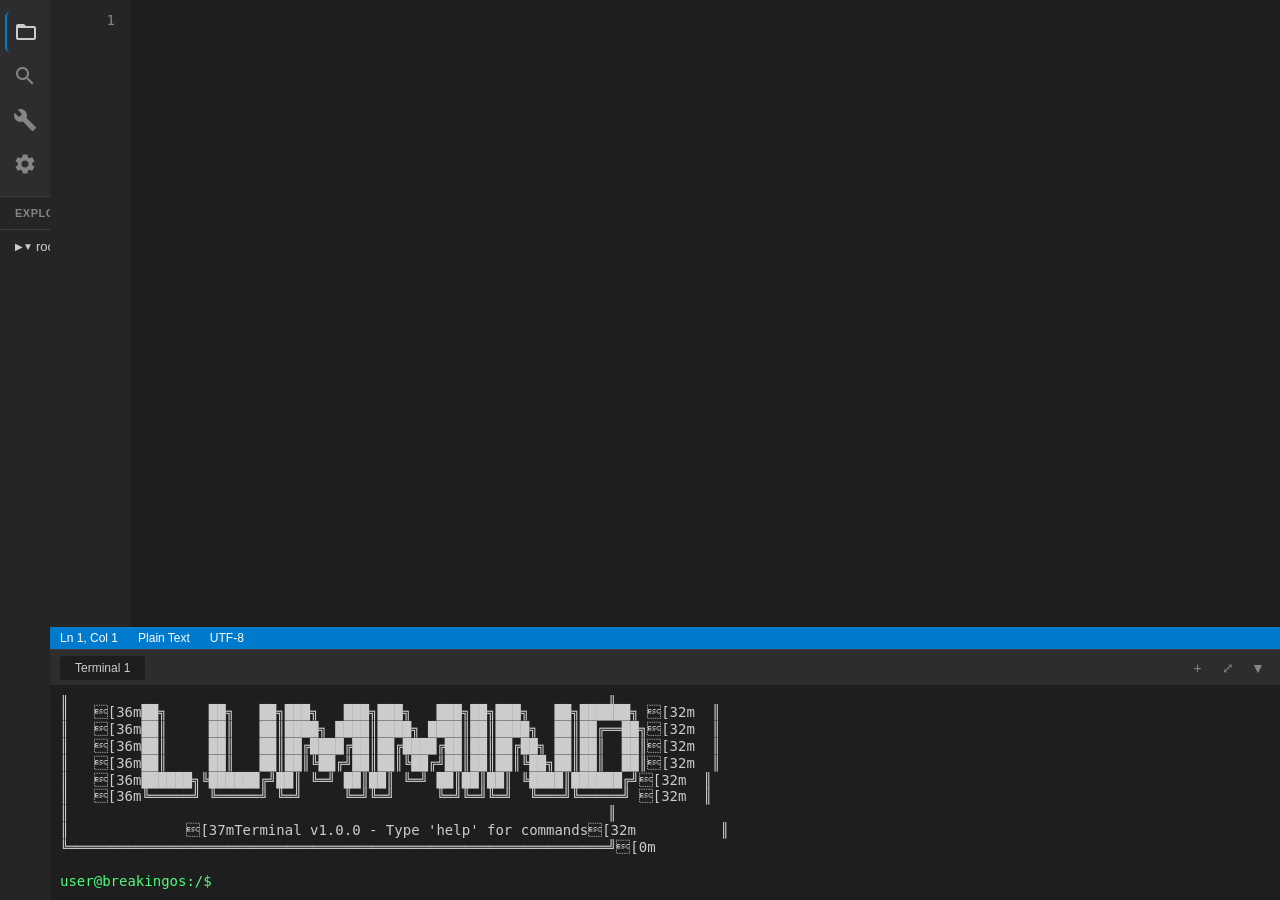
==== system/programs/breakcode/index.html @ fa668b82 "update" ====
<!DOCTYPE html>
<html lang="en">
<head>
  <meta charset="UTF-8">
  <meta name="viewport" content="width=device-width, initial-scale=1.0">
  <title>BreakCode - BreakingOS</title>
  <link rel="stylesheet" href="css/editor.css">
  <link rel="stylesheet" href="css/terminal.css">
</head>
<body>
  <div class="app-container">
    <!-- Sidebar -->
    <aside class="sidebar" id="sidebar">
      <div class="sidebar-icons">
        <button class="sidebar-btn active" data-view="files" title="Explorer">
          <svg viewBox="0 0 24 24" fill="currentColor"><path d="M20 6h-8l-2-2H4c-1.1 0-1.99.9-1.99 2L2 18c0 1.1.9 2 2 2h16c1.1 0 2-.9 2-2V8c0-1.1-.9-2-2-2zm0 12H4V8h16v10z"/></svg>
        </button>
        <button class="sidebar-btn" data-view="search" title="Search">
          <svg viewBox="0 0 24 24" fill="currentColor"><path d="M15.5 14h-.79l-.28-.27C15.41 12.59 16 11.11 16 9.5 16 5.91 13.09 3 9.5 3S3 5.91 3 9.5 5.91 16 9.5 16c1.61 0 3.09-.59 4.23-1.57l.27.28v.79l5 4.99L20.49 19l-4.99-5zm-6 0C7.01 14 5 11.99 5 9.5S7.01 5 9.5 5 14 7.01 14 9.5 11.99 14 9.5 14z"/></svg>
        </button>
        <button class="sidebar-btn" data-view="plugins" title="Plugins">
          <svg viewBox="0 0 24 24" fill="currentColor"><path d="M22.7 19l-9.1-9.1c.9-2.3.4-5-1.5-6.9-2-2-5-2.4-7.4-1.3L9 6 6 9 1.6 4.7C.4 7.1.9 10.1 2.9 12.1c1.9 1.9 4.6 2.4 6.9 1.5l9.1 9.1c.4.4 1 .4 1.4 0l2.3-2.3c.5-.4.5-1.1.1-1.4z"/></svg>
        </button>
        <button class="sidebar-btn" data-view="settings" title="Settings">
          <svg viewBox="0 0 24 24" fill="currentColor"><path d="M19.14 12.94c.04-.31.06-.63.06-.94 0-.31-.02-.63-.06-.94l2.03-1.58c.18-.14.23-.41.12-.61l-1.92-3.32c-.12-.22-.37-.29-.59-.22l-2.39.96c-.5-.38-1.03-.7-1.62-.94l-.36-2.54c-.04-.24-.24-.41-.48-.41h-3.84c-.24 0-.43.17-.47.41l-.36 2.54c-.59.24-1.13.57-1.62.94l-2.39-.96c-.22-.08-.47 0-.59.22L2.74 8.87c-.12.21-.08.47.12.61l2.03 1.58c-.04.31-.06.63-.06.94s.02.63.06.94l-2.03 1.58c-.18.14-.23.41-.12.61l1.92 3.32c.12.22.37.29.59.22l2.39-.96c.5.38 1.03.7 1.62.94l.36 2.54c.05.24.24.41.48.41h3.84c.24 0 .44-.17.47-.41l.36-2.54c.59-.24 1.13-.56 1.62-.94l2.39.96c.22.08.47 0 .59-.22l1.92-3.32c.12-.22.07-.47-.12-.61l-2.01-1.58zM12 15.6c-1.98 0-3.6-1.62-3.6-3.6s1.62-3.6 3.6-3.6 3.6 1.62 3.6 3.6-1.62 3.6-3.6 3.6z"/></svg>
        </button>
      </div>
      <div class="sidebar-content">
        <!-- Files Panel -->
        <div class="sidebar-panel active" id="files-panel">
          <div class="panel-header">
            <span>EXPLORER</span>
          </div>
          <div class="file-tree" id="file-tree">
            <div class="folder-item expanded" data-path=".">
              <span class="folder-icon">▼</span>
              <span class="folder-name">root</span>
            </div>
            <div class="folder-contents" id="root-contents"></div>
          </div>
        </div>
        <!-- Search Panel -->
        <div class="sidebar-panel" id="search-panel">
          <div class="panel-header">
            <span>SEARCH</span>
          </div>
          <div class="search-box">
            <input type="text" id="search-input" placeholder="Search files...">
          </div>
          <div class="search-results" id="search-results"></div>
        </div>
        <!-- Plugins Panel -->
        <div class="sidebar-panel" id="plugins-panel">
          <div class="panel-header">
            <span>PLUGINS</span>
          </div>
          <div class="plugins-list" id="plugins-list"></div>
        </div>
        <!-- Settings Panel -->
        <div class="sidebar-panel" id="settings-panel">
          <div class="panel-header">
            <span>SETTINGS</span>
          </div>
          <div class="settings-content">
            <div class="setting-item">
              <label>Theme</label>
              <select id="theme-select">
                <option value="dark">Dark (Default)</option>
                <option value="light">Light</option>
                <option value="custom">Custom</option>
              </select>
            </div>
            <div class="setting-item">
              <label>Font Size</label>
              <input type="number" id="font-size" value="14" min="10" max="24">
            </div>
            <div class="setting-item">
              <label>Terminal Font</label>
              <select id="terminal-font">
                <option value="monospace">Monospace</option>
                <option value="Fira Code">Fira Code</option>
                <option value="JetBrains Mono">JetBrains Mono</option>
              </select>
            </div>
          </div>
        </div>
      </div>
    </aside>

    <!-- Main Content -->
    <main class="main-content">
      <!-- Tabs -->
      <div class="tabs-bar" id="tabs-bar">
        <div class="tabs" id="tabs"></div>
      </div>

      <!-- Editor Area -->
      <div class="editor-area" id="editor-area">
        <div class="editor-container" id="editor-container">
          <div class="line-numbers" id="line-numbers"></div>
          <textarea class="code-editor" id="code-editor" spellcheck="false"></textarea>
        </div>
        <div class="status-bar" id="status-bar">
          <span class="status-item" id="cursor-position">Ln 1, Col 1</span>
          <span class="status-item" id="file-type">Plain Text</span>
          <span class="status-item" id="encoding">UTF-8</span>
        </div>
      </div>

      <!-- Terminal Panel -->
      <div class="terminal-panel" id="terminal-panel">
        <div class="terminal-header">
          <div class="terminal-tabs">
            <button class="terminal-tab active">Terminal 1</button>
          </div>
          <div class="terminal-actions">
            <button class="terminal-btn" onclick="addTerminal()" title="New Terminal">+</button>
            <button class="terminal-btn" onclick="toggleTerminalSize()" title="Toggle Size">⤢</button>
            <button class="terminal-btn" onclick="toggleTerminal()" title="Toggle Terminal">▼</button>
          </div>
        </div>
        <div class="terminal-content" id="terminal-content"></div>
      </div>
    </main>
  </div>

  <script src="js/syntax.js"></script>
  <script src="js/terminal.js"></script>
  <script src="js/editor.js"></script>
  <script src="js/files.js"></script>
  <script src="js/plugins.js"></script>
  <script src="js/app.js"></script>
</body>
</html>
---- system/programs/breakcode/css/editor.css ----
:root {
  --bg-primary: #1e1e1e;
  --bg-secondary: #252526;
  --bg-tertiary: #2d2d30;
  --bg-hover: #37373d;
  --fg-primary: #cccccc;
  --fg-secondary: #858585;
  --accent: #007acc;
  --accent-hover: #005a9e;
  --border: #3c3c3c;
  --tab-active: #1e1e1e;
  --tab-inactive: #2d2d30;
  --scrollbar-bg: #1e1e1e;
  --scrollbar-thumb: #424242;
}

body {
  margin: 0;
  padding: 0;
  font-family: -apple-system, BlinkMacSystemFont, 'Segoe UI', Roboto, Oxygen, Ubuntu, sans-serif;
  background: var(--bg-primary);
  color: var(--fg-primary);
  overflow: hidden;
  height: 100vh;
}

.app-container {
  display: flex;
  height: 100vh;
}

/* Sidebar */
.sidebar {
  width: 50px;
  background: var(--bg-tertiary);
  display: flex;
  flex-direction: column;
  transition: width 0.2s;
}

.sidebar.expanded {
  width: 250px;
}

.sidebar-icons {
  display: flex;
  flex-direction: column;
  align-items: center;
  padding: 10px 0;
  border-bottom: 1px solid var(--border);
}

.sidebar-btn {
  width: 40px;
  height: 40px;
  background: transparent;
  border: none;
  color: var(--fg-secondary);
  cursor: pointer;
  border-radius: 5px;
  margin: 2px 0;
  display: flex;
  align-items: center;
  justify-content: center;
  transition: all 0.2s;
}

.sidebar-btn svg {
  width: 24px;
  height: 24px;
}

.sidebar-btn:hover {
  color: var(--fg-primary);
}

.sidebar-btn.active {
  color: var(--fg-primary);
  border-left: 2px solid var(--accent);
}

.sidebar-content {
  flex: 1;
  overflow: hidden;
  background: var(--bg-secondary);
}

.sidebar-panel {
  display: none;
  height: 100%;
  flex-direction: column;
}

.sidebar-panel.active {
  display: flex;
}

.panel-header {
  padding: 10px 15px;
  font-size: 11px;
  font-weight: 600;
  letter-spacing: 0.5px;
  color: var(--fg-secondary);
  border-bottom: 1px solid var(--border);
}

/* File Tree */
.file-tree {
  padding: 5px 0;
  overflow-y: auto;
}

.folder-item, .file-item {
  padding: 4px 15px;
  cursor: pointer;
  display: flex;
  align-items: center;
  font-size: 13px;
  white-space: nowrap;
}

.folder-item:hover, .file-item:hover {
  background: var(--bg-hover);
}

.folder-icon {
  width: 16px;
  margin-right: 5px;
  font-size: 10px;
  transition: transform 0.2s;
}

.folder-item.expanded .folder-icon {
  transform: rotate(0deg);
}

.folder-item:not(.expanded) .folder-icon {
  transform: rotate(-90deg);
}

.folder-icon::before {
  content: '▶';
}

.folder-contents {
  padding-left: 15px;
  display: none;
}

.folder-item.expanded + .folder-contents,
.folder-contents.show {
  display: block;
}

.file-item {
  padding-left: 30px;
}

.file-icon {
  width: 16px;
  height: 16px;
  margin-right: 8px;
}

/* Search */
.search-box {
  padding: 10px;
}

.search-box input {
  width: 100%;
  padding: 8px;
  background: var(--bg-primary);
  border: 1px solid var(--border);
  color: var(--fg-primary);
  border-radius: 4px;
}

.search-box input:focus {
  outline: none;
  border-color: var(--accent);
}

.search-results {
  flex: 1;
  overflow-y: auto;
  padding: 5px;
}

.search-result-item {
  padding: 8px;
  cursor: pointer;
  border-radius: 4px;
  font-size: 13px;
}

.search-result-item:hover {
  background: var(--bg-hover);
}

/* Settings */
.settings-content {
  padding: 10px;
}

.setting-item {
  margin-bottom: 15px;
}

.setting-item label {
  display: block;
  font-size: 12px;
  margin-bottom: 5px;
  color: var(--fg-secondary);
}

.setting-item select,
.setting-item input {
  width: 100%;
  padding: 6px;
  background: var(--bg-primary);
  border: 1px solid var(--border);
  color: var(--fg-primary);
  border-radius: 4px;
}

/* Main Content */
.main-content {
  flex: 1;
  display: flex;
  flex-direction: column;
  min-width: 0;
}

/* Tabs */
.tabs-bar {
  background: var(--bg-tertiary);
  display: flex;
  overflow-x: auto;
}

.tabs {
  display: flex;
}

.tab {
  padding: 10px 15px;
  background: var(--tab-inactive);
  border-right: 1px solid var(--border);
  cursor: pointer;
  display: flex;
  align-items: center;
  gap: 8px;
  font-size: 13px;
  min-width: 120px;
  max-width: 200px;
}

.tab:hover {
  background: var(--bg-hover);
}

.tab.active {
  background: var(--tab-active);
}

.tab-title {
  flex: 1;
  overflow: hidden;
  text-overflow: ellipsis;
  white-space: nowrap;
}

.tab-close {
  width: 18px;
  height: 18px;
  border: none;
  background: transparent;
  color: var(--fg-secondary);
  cursor: pointer;
  border-radius: 4px;
  display: flex;
  align-items: center;
  justify-content: center;
}

.tab-close:hover {
  background: var(--bg-hover);
  color: var(--fg-primary);
}

.tab-icon {
  width: 16px;
  height: 16px;
}

/* Editor Area */
.editor-area {
  flex: 1;
  display: flex;
  flex-direction: column;
  background: var(--bg-primary);
  overflow: hidden;
}

.editor-container {
  flex: 1;
  display: flex;
  overflow: auto;
  position: relative;
}

.line-numbers {
  padding: 10px 15px;
  background: var(--bg-secondary);
  color: var(--fg-secondary);
  text-align: right;
  font-family: 'Fira Code', 'JetBrains Mono', 'Consolas', monospace;
  font-size: 14px;
  line-height: 1.5;
  user-select: none;
  min-width: 50px;
}

.code-editor {
  flex: 1;
  padding: 10px;
  background: var(--bg-primary);
  color: var(--fg-primary);
  border: none;
  outline: none;
  resize: none;
  font-family: 'Fira Code', 'JetBrains Mono', 'Consolas', monospace;
  font-size: 14px;
  line-height: 1.5;
  tab-size: 2;
}

.code-editor:focus {
  outline: none;
}

/* Status Bar */
.status-bar {
  background: var(--accent);
  color: white;
  padding: 4px 10px;
  display: flex;
  gap: 20px;
  font-size: 12px;
}

.status-item {
  cursor: default;
}

/* Empty state */
.empty-editor {
  display: flex;
  align-items: center;
  justify-content: center;
  height: 100%;
  color: var(--fg-secondary);
  font-size: 14px;
}

/* Scrollbar */
::-webkit-scrollbar {
  width: 10px;
  height: 10px;
}

::-webkit-scrollbar-track {
  background: var(--scrollbar-bg);
}

::-webkit-scrollbar-thumb {
  background: var(--scrollbar-thumb);
  border-radius: 5px;
}

::-webkit-scrollbar-thumb:hover {
  background: #555;
}
---- system/programs/breakcode/css/terminal.css ----
:root {
  --term-bg: #1e1e1e;
  --term-fg: #cccccc;
  --term-cursor: #cccccc;
  --term-selection: #264f78;
  --term-black: #000000;
  --term-red: #ff5555;
  --term-green: #50fa7b;
  --term-yellow: #f1fa8c;
  --term-blue: #bd93f9;
  --term-magenta: #ff79c6;
  --term-cyan: #8be9fd;
  --term-white: #bfbfbf;
  --term-bright-black: #4d4d4d;
  --term-bright-red: #ff6e6e;
  --term-bright-green: #69ff94;
  --term-bright-yellow: #ffffa5;
  --term-bright-blue: #d6acff;
  --term-bright-magenta: #ff92df;
  --term-bright-cyan: #a4ffff;
  --term-bright-white: #e6e6e6;
  --term-font: 'Fira Code', 'JetBrains Mono', 'Consolas', 'Monaco', monospace;
  --term-font-size: 14px;
  --term-line-height: 1.2;
}

/* Terminal Panel */
.terminal-panel {
  height: 250px;
  background: var(--term-bg);
  display: flex;
  flex-direction: column;
  border-top: 1px solid var(--border);
  transition: height 0.2s;
}

.terminal-panel.minimized {
  height: 35px;
}

.terminal-panel.maximized {
  height: calc(100vh - 100px);
  position: absolute;
  left: 0;
  right: 0;
  bottom: 0;
  z-index: 100;
}

.terminal-header {
  display: flex;
  justify-content: space-between;
  align-items: center;
  background: var(--bg-tertiary);
  padding: 0 10px;
  height: 35px;
  min-height: 35px;
}

.terminal-tabs {
  display: flex;
  gap: 5px;
}

.terminal-tab {
  padding: 5px 15px;
  background: transparent;
  border: none;
  color: var(--fg-secondary);
  cursor: pointer;
  font-size: 12px;
  border-radius: 4px 4px 0 0;
}

.terminal-tab:hover {
  background: var(--bg-hover);
}

.terminal-tab.active {
  background: var(--term-bg);
  color: var(--fg-primary);
}

.terminal-actions {
  display: flex;
  gap: 5px;
}

.terminal-btn {
  width: 25px;
  height: 25px;
  background: transparent;
  border: none;
  color: var(--fg-secondary);
  cursor: pointer;
  border-radius: 4px;
  font-size: 14px;
}

.terminal-btn:hover {
  background: var(--bg-hover);
  color: var(--fg-primary);
}

/* Terminal Content */
.terminal-content {
  flex: 1;
  overflow: hidden;
  position: relative;
  padding: 10px;
  font-family: var(--term-font);
  font-size: var(--term-font-size);
  line-height: var(--term-line-height);
}

/* Terminal Instance */
.terminal-instance {
  height: 100%;
  overflow-y: auto;
  display: flex;
  flex-direction: column;
}

.terminal-output {
  flex: 1;
  white-space: pre-wrap;
  word-break: break-all;
}

/* Output lines */
.output-line {
  display: flex;
  flex-wrap: wrap;
  min-height: 1.2em;
}

/* Terminal Input */
.terminal-input-line {
  display: flex;
  align-items: center;
}

.terminal-prompt {
  color: var(--term-green);
  margin-right: 8px;
  white-space: nowrap;
}

.terminal-input {
  flex: 1;
  background: transparent;
  border: none;
  color: var(--term-fg);
  font-family: var(--term-font);
  font-size: var(--term-font-size);
  outline: none;
  caret-color: var(--term-cursor);
}

/* ANSI Colors */
.ansi-0 { color: var(--term-black); }
.ansi-1 { color: var(--term-red); }
.ansi-2 { color: var(--term-green); }
.ansi-3 { color: var(--term-yellow); }
.ansi-4 { color: var(--term-blue); }
.ansi-5 { color: var(--term-magenta); }
.ansi-6 { color: var(--term-cyan); }
.ansi-7 { color: var(--term-white); }
.ansi-8 { color: var(--term-bright-black); }
.ansi-9 { color: var(--term-bright-red); }
.ansi-10 { color: var(--term-bright-green); }
.ansi-11 { color: var(--term-bright-yellow); }
.ansi-12 { color: var(--term-bright-blue); }
.ansi-13 { color: var(--term-bright-magenta); }
.ansi-14 { color: var(--term-bright-cyan); }
.ansi-15 { color: var(--term-bright-white); }

/* Bold */
.ansi-bold .ansi-0 { color: var(--term-bright-black); font-weight: bold; }
.ansi-bold .ansi-1 { color: var(--term-bright-red); font-weight: bold; }
.ansi-bold .ansi-2 { color: var(--term-bright-green); font-weight: bold; }
.ansi-bold .ansi-3 { color: var(--term-bright-yellow); font-weight: bold; }
.ansi-bold .ansi-4 { color: var(--term-bright-blue); font-weight: bold; }
.ansi-bold .ansi-5 { color: var(--term-bright-magenta); font-weight: bold; }
.ansi-bold .ansi-6 { color: var(--term-bright-cyan); font-weight: bold; }
.ansi-bold .ansi-7 { color: var(--term-bright-white); font-weight: bold; }

/* Background */
.ansi-bg-0 { background: var(--term-black); }
.ansi-bg-1 { background: var(--term-red); }
.ansi-bg-2 { background: var(--term-green); }
.ansi-bg-3 { background: var(--term-yellow); }
.ansi-bg-4 { background: var(--term-blue); }
.ansi-bg-5 { background: var(--term-magenta); }
.ansi-bg-6 { background: var(--term-cyan); }
.ansi-bg-7 { background: var(--term-white); }

/* Cursor */
.terminal-cursor {
  display: inline-block;
  width: 8px;
  height: 1.2em;
  background: var(--term-cursor);
  animation: blink 1s step-end infinite;
}

@keyframes blink {
  0%, 100% { opacity: 1; }
  50% { opacity: 0; }
}

/* Links in terminal */
.terminal-link {
  color: var(--term-blue);
  text-decoration: underline;
  cursor: pointer;
}

.terminal-link:hover {
  color: var(--term-bright-blue);
}

/* Error output */
.terminal-error {
  color: var(--term-red);
}

/* Success output */
.terminal-success {
  color: var(--term-green);
}

/* Warning */
.terminal-warning {
  color: var(--term-yellow);
}

/* Command history navigation */
.terminal-history {
  position: relative;
}

/* Autocomplete dropdown */
.terminal-autocomplete {
  position: absolute;
  background: var(--bg-secondary);
  border: 1px solid var(--border);
  border-radius: 4px;
  max-height: 200px;
  overflow-y: auto;
  z-index: 1000;
  min-width: 200px;
}

.autocomplete-item {
  padding: 5px 10px;
  cursor: pointer;
  font-size: 13px;
}

.autocomplete-item:hover,
.autocomplete-item.selected {
  background: var(--bg-hover);
}

/* Scrollbar for terminal */
.terminal-instance::-webkit-scrollbar {
  width: 8px;
}

.terminal-instance::-webkit-scrollbar-track {
  background: var(--term-bg);
}

.terminal-instance::-webkit-scrollbar-thumb {
  background: #444;
  border-radius: 4px;
}
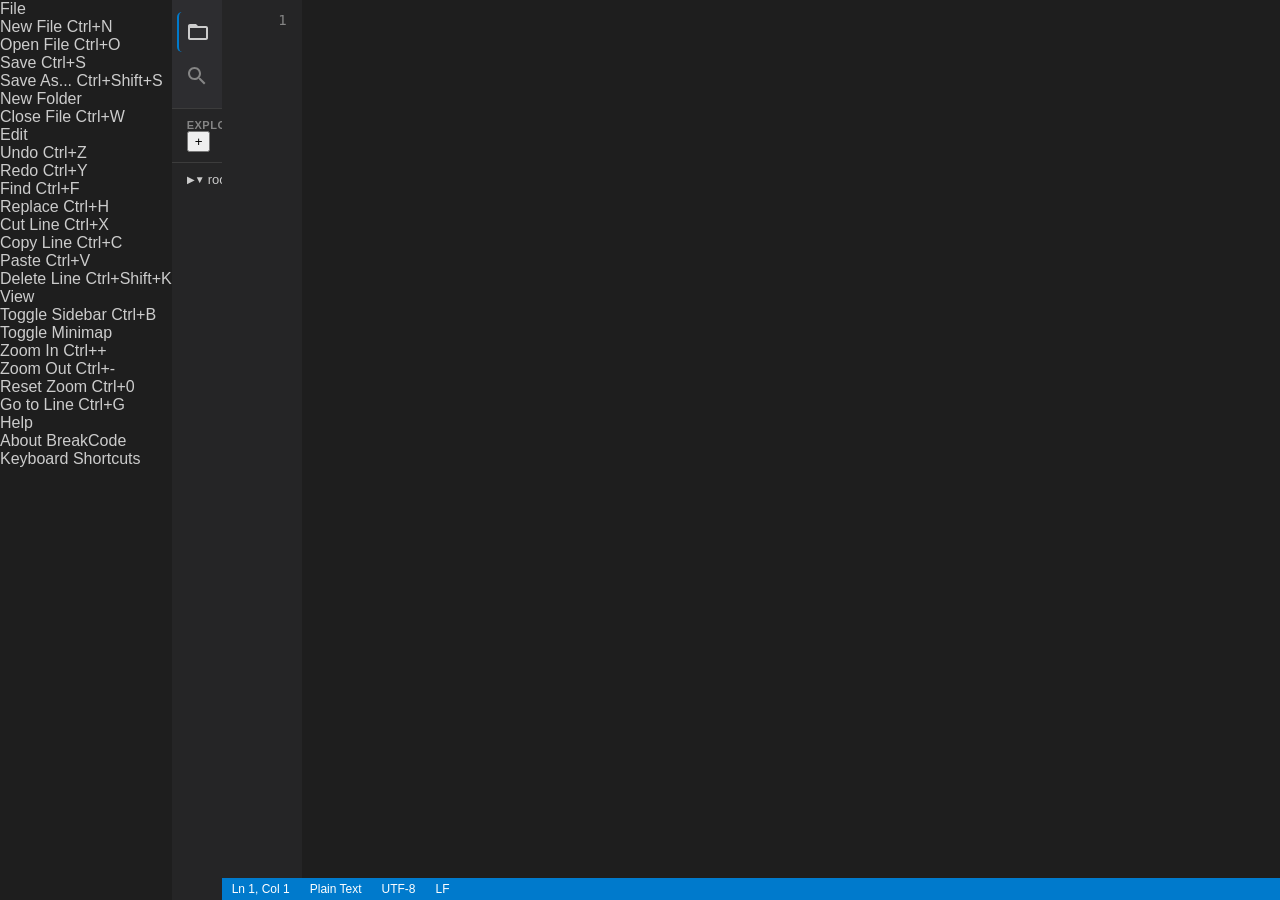
==== commit 8f1b3ec4: "Update" ====
--- a/system/programs/breakcode/index.html
+++ b/system/programs/breakcode/index.html
@@ -3,12 +3,124 @@
 <head>
   <meta charset="UTF-8">
   <meta name="viewport" content="width=device-width, initial-scale=1.0">
-  <title>BreakCode - BreakingOS</title>
+  <title>BreakCode - LocalOS</title>
   <link rel="stylesheet" href="css/editor.css">
-  <link rel="stylesheet" href="css/terminal.css">
 </head>
 <body>
   <div class="app-container">
+    <!-- Menu Bar -->
+    <nav class="menu-bar" id="menu-bar">
+      <div class="menu-item" data-menu="file">
+        <span>File</span>
+        <div class="menu-dropdown">
+          <div class="menu-option" onclick="newFile()">
+            <span>New File</span>
+            <span class="menu-key">Ctrl+N</span>
+          </div>
+          <div class="menu-option" onclick="openFileDialog()">
+            <span>Open File</span>
+            <span class="menu-key">Ctrl+O</span>
+          </div>
+          <div class="menu-option" onclick="saveFile()">
+            <span>Save</span>
+            <span class="menu-key">Ctrl+S</span>
+          </div>
+          <div class="menu-option" onclick="saveFileAs()">
+            <span>Save As...</span>
+            <span class="menu-key">Ctrl+Shift+S</span>
+          </div>
+          <div class="menu-divider"></div>
+          <div class="menu-option" onclick="createFolderDialog()">
+            <span>New Folder</span>
+          </div>
+          <div class="menu-divider"></div>
+          <div class="menu-option" onclick="closeFile()">
+            <span>Close File</span>
+            <span class="menu-key">Ctrl+W</span>
+          </div>
+        </div>
+      </div>
+      <div class="menu-item" data-menu="edit">
+        <span>Edit</span>
+        <div class="menu-dropdown">
+          <div class="menu-option" onclick="undo()">
+            <span>Undo</span>
+            <span class="menu-key">Ctrl+Z</span>
+          </div>
+          <div class="menu-option" onclick="redo()">
+            <span>Redo</span>
+            <span class="menu-key">Ctrl+Y</span>
+          </div>
+          <div class="menu-divider"></div>
+          <div class="menu-option" onclick="find()">
+            <span>Find</span>
+            <span class="menu-key">Ctrl+F</span>
+          </div>
+          <div class="menu-option" onclick="replace()">
+            <span>Replace</span>
+            <span class="menu-key">Ctrl+H</span>
+          </div>
+          <div class="menu-divider"></div>
+          <div class="menu-option" onclick="cutLine()">
+            <span>Cut Line</span>
+            <span class="menu-key">Ctrl+X</span>
+          </div>
+          <div class="menu-option" onclick="copyLine()">
+            <span>Copy Line</span>
+            <span class="menu-key">Ctrl+C</span>
+          </div>
+          <div class="menu-option" onclick="paste()">
+            <span>Paste</span>
+            <span class="menu-key">Ctrl+V</span>
+          </div>
+          <div class="menu-option" onclick="deleteLine()">
+            <span>Delete Line</span>
+            <span class="menu-key">Ctrl+Shift+K</span>
+          </div>
+        </div>
+      </div>
+      <div class="menu-item" data-menu="view">
+        <span>View</span>
+        <div class="menu-dropdown">
+          <div class="menu-option" onclick="toggleSidebar()">
+            <span>Toggle Sidebar</span>
+            <span class="menu-key">Ctrl+B</span>
+          </div>
+          <div class="menu-option" onclick="toggleMinimap()">
+            <span>Toggle Minimap</span>
+          </div>
+          <div class="menu-option" onclick="zoomIn()">
+            <span>Zoom In</span>
+            <span class="menu-key">Ctrl++</span>
+          </div>
+          <div class="menu-option" onclick="zoomOut()">
+            <span>Zoom Out</span>
+            <span class="menu-key">Ctrl+-</span>
+          </div>
+          <div class="menu-option" onclick="resetZoom()">
+            <span>Reset Zoom</span>
+            <span class="menu-key">Ctrl+0</span>
+          </div>
+          <div class="menu-divider"></div>
+          <div class="menu-option" onclick="goToLine()">
+            <span>Go to Line</span>
+            <span class="menu-key">Ctrl+G</span>
+          </div>
+        </div>
+      </div>
+      <div class="menu-item" data-menu="help">
+        <span>Help</span>
+        <div class="menu-dropdown">
+          <div class="menu-option" onclick="showAbout()">
+            <span>About BreakCode</span>
+          </div>
+          <div class="menu-option" onclick="showShortcuts()">
+            <span>Keyboard Shortcuts</span>
+          </div>
+        </div>
+      </div>
+    </nav>
+
     <!-- Sidebar -->
     <aside class="sidebar" id="sidebar">
       <div class="sidebar-icons">
@@ -18,18 +130,13 @@
         <button class="sidebar-btn" data-view="search" title="Search">
           <svg viewBox="0 0 24 24" fill="currentColor"><path d="M15.5 14h-.79l-.28-.27C15.41 12.59 16 11.11 16 9.5 16 5.91 13.09 3 9.5 3S3 5.91 3 9.5 5.91 16 9.5 16c1.61 0 3.09-.59 4.23-1.57l.27.28v.79l5 4.99L20.49 19l-4.99-5zm-6 0C7.01 14 5 11.99 5 9.5S7.01 5 9.5 5 14 7.01 14 9.5 11.99 14 9.5 14z"/></svg>
         </button>
-        <button class="sidebar-btn" data-view="plugins" title="Plugins">
-          <svg viewBox="0 0 24 24" fill="currentColor"><path d="M22.7 19l-9.1-9.1c.9-2.3.4-5-1.5-6.9-2-2-5-2.4-7.4-1.3L9 6 6 9 1.6 4.7C.4 7.1.9 10.1 2.9 12.1c1.9 1.9 4.6 2.4 6.9 1.5l9.1 9.1c.4.4 1 .4 1.4 0l2.3-2.3c.5-.4.5-1.1.1-1.4z"/></svg>
-        </button>
-        <button class="sidebar-btn" data-view="settings" title="Settings">
-          <svg viewBox="0 0 24 24" fill="currentColor"><path d="M19.14 12.94c.04-.31.06-.63.06-.94 0-.31-.02-.63-.06-.94l2.03-1.58c.18-.14.23-.41.12-.61l-1.92-3.32c-.12-.22-.37-.29-.59-.22l-2.39.96c-.5-.38-1.03-.7-1.62-.94l-.36-2.54c-.04-.24-.24-.41-.48-.41h-3.84c-.24 0-.43.17-.47.41l-.36 2.54c-.59.24-1.13.57-1.62.94l-2.39-.96c-.22-.08-.47 0-.59.22L2.74 8.87c-.12.21-.08.47.12.61l2.03 1.58c-.04.31-.06.63-.06.94s.02.63.06.94l-2.03 1.58c-.18.14-.23.41-.12.61l1.92 3.32c.12.22.37.29.59.22l2.39-.96c.5.38 1.03.7 1.62.94l.36 2.54c.05.24.24.41.48.41h3.84c.24 0 .44-.17.47-.41l.36-2.54c.59-.24 1.13-.56 1.62-.94l2.39.96c.22.08.47 0 .59-.22l1.92-3.32c.12-.22.07-.47-.12-.61l-2.01-1.58zM12 15.6c-1.98 0-3.6-1.62-3.6-3.6s1.62-3.6 3.6-3.6 3.6 1.62 3.6 3.6-1.62 3.6-3.6 3.6z"/></svg>
-        </button>
       </div>
       <div class="sidebar-content">
         <!-- Files Panel -->
         <div class="sidebar-panel active" id="files-panel">
           <div class="panel-header">
             <span>EXPLORER</span>
+            <button class="panel-action" onclick="openFileDialog()" title="New File">+</button>
           </div>
           <div class="file-tree" id="file-tree">
             <div class="folder-item expanded" data-path=".">
@@ -45,44 +152,9 @@
             <span>SEARCH</span>
           </div>
           <div class="search-box">
-            <input type="text" id="search-input" placeholder="Search files...">
+            <input type="text" id="search-input" placeholder="Search in files...">
           </div>
           <div class="search-results" id="search-results"></div>
-        </div>
-        <!-- Plugins Panel -->
-        <div class="sidebar-panel" id="plugins-panel">
-          <div class="panel-header">
-            <span>PLUGINS</span>
-          </div>
-          <div class="plugins-list" id="plugins-list"></div>
-        </div>
-        <!-- Settings Panel -->
-        <div class="sidebar-panel" id="settings-panel">
-          <div class="panel-header">
-            <span>SETTINGS</span>
-          </div>
-          <div class="settings-content">
-            <div class="setting-item">
-              <label>Theme</label>
-              <select id="theme-select">
-                <option value="dark">Dark (Default)</option>
-                <option value="light">Light</option>
-                <option value="custom">Custom</option>
-              </select>
-            </div>
-            <div class="setting-item">
-              <label>Font Size</label>
-              <input type="number" id="font-size" value="14" min="10" max="24">
-            </div>
-            <div class="setting-item">
-              <label>Terminal Font</label>
-              <select id="terminal-font">
-                <option value="monospace">Monospace</option>
-                <option value="Fira Code">Fira Code</option>
-                <option value="JetBrains Mono">JetBrains Mono</option>
-              </select>
-            </div>
-          </div>
         </div>
       </div>
     </aside>
@@ -99,36 +171,104 @@
         <div class="editor-container" id="editor-container">
           <div class="line-numbers" id="line-numbers"></div>
           <textarea class="code-editor" id="code-editor" spellcheck="false"></textarea>
+          <div class="minimap" id="minimap"></div>
         </div>
         <div class="status-bar" id="status-bar">
           <span class="status-item" id="cursor-position">Ln 1, Col 1</span>
           <span class="status-item" id="file-type">Plain Text</span>
           <span class="status-item" id="encoding">UTF-8</span>
-        </div>
-      </div>
-
-      <!-- Terminal Panel -->
-      <div class="terminal-panel" id="terminal-panel">
-        <div class="terminal-header">
-          <div class="terminal-tabs">
-            <button class="terminal-tab active">Terminal 1</button>
-          </div>
-          <div class="terminal-actions">
-            <button class="terminal-btn" onclick="addTerminal()" title="New Terminal">+</button>
-            <button class="terminal-btn" onclick="toggleTerminalSize()" title="Toggle Size">⤢</button>
-            <button class="terminal-btn" onclick="toggleTerminal()" title="Toggle Terminal">▼</button>
-          </div>
-        </div>
-        <div class="terminal-content" id="terminal-content"></div>
+          <span class="status-item" id="eol">LF</span>
+        </div>
       </div>
     </main>
   </div>
 
+  <!-- Find/Replace Dialog -->
+  <div class="dialog-overlay" id="find-dialog" style="display:none;">
+    <div class="dialog">
+      <div class="dialog-header">
+        <span>Find and Replace</span>
+        <button class="dialog-close" onclick="closeFindDialog()">×</button>
+      </div>
+      <div class="dialog-content">
+        <input type="text" id="find-input" placeholder="Find...">
+        <input type="text" id="replace-input" placeholder="Replace...">
+        <div class="dialog-buttons">
+          <button onclick="findNext()">Find Next</button>
+          <button onclick="replaceOne()">Replace</button>
+          <button onclick="replaceAll()">Replace All</button>
+        </div>
+      </div>
+    </div>
+  </div>
+
+  <!-- Go to Line Dialog -->
+  <div class="dialog-overlay" id="goto-dialog" style="display:none;">
+    <div class="dialog">
+      <div class="dialog-header">
+        <span>Go to Line</span>
+        <button class="dialog-close" onclick="closeGotoDialog()">×</button>
+      </div>
+      <div class="dialog-content">
+        <input type="number" id="goto-input" placeholder="Line number">
+        <div class="dialog-buttons">
+          <button onclick="goToLineNumber()">Go</button>
+        </div>
+      </div>
+    </div>
+  </div>
+
+  <!-- About Dialog -->
+  <div class="dialog-overlay" id="about-dialog" style="display:none;">
+    <div class="dialog">
+      <div class="dialog-header">
+        <span>About BreakCode</span>
+        <button class="dialog-close" onclick="closeAboutDialog()">×</button>
+      </div>
+      <div class="dialog-content about-content">
+        <h2>BreakCode</h2>
+        <p>Version 1.0.0</p>
+        <p>A powerful code editor for LocalOS</p>
+        <p>Features: Syntax highlighting, Multiple tabs, File explorer, Search & Replace</p>
+      </div>
+    </div>
+  </div>
+
+  <!-- File Dialog -->
+  <div class="dialog-overlay" id="file-dialog" style="display:none;">
+    <div class="dialog">
+      <div class="dialog-header">
+        <span>New File</span>
+        <button class="dialog-close" onclick="closeFileDialog()">×</button>
+      </div>
+      <div class="dialog-content">
+        <input type="text" id="new-file-input" placeholder="Filename (e.g., example.php)">
+        <div class="dialog-buttons">
+          <button onclick="createNewFileConfirm()">Create</button>
+        </div>
+      </div>
+    </div>
+  </div>
+
+  <!-- Folder Dialog -->
+  <div class="dialog-overlay" id="folder-dialog" style="display:none;">
+    <div class="dialog">
+      <div class="dialog-header">
+        <span>New Folder</span>
+        <button class="dialog-close" onclick="closeFolderDialog()">×</button>
+      </div>
+      <div class="dialog-content">
+        <input type="text" id="new-folder-input" placeholder="Folder name">
+        <div class="dialog-buttons">
+          <button onclick="createNewFolderConfirm()">Create</button>
+        </div>
+      </div>
+    </div>
+  </div>
+
   <script src="js/syntax.js"></script>
-  <script src="js/terminal.js"></script>
   <script src="js/editor.js"></script>
   <script src="js/files.js"></script>
-  <script src="js/plugins.js"></script>
   <script src="js/app.js"></script>
 </body>
 </html>
